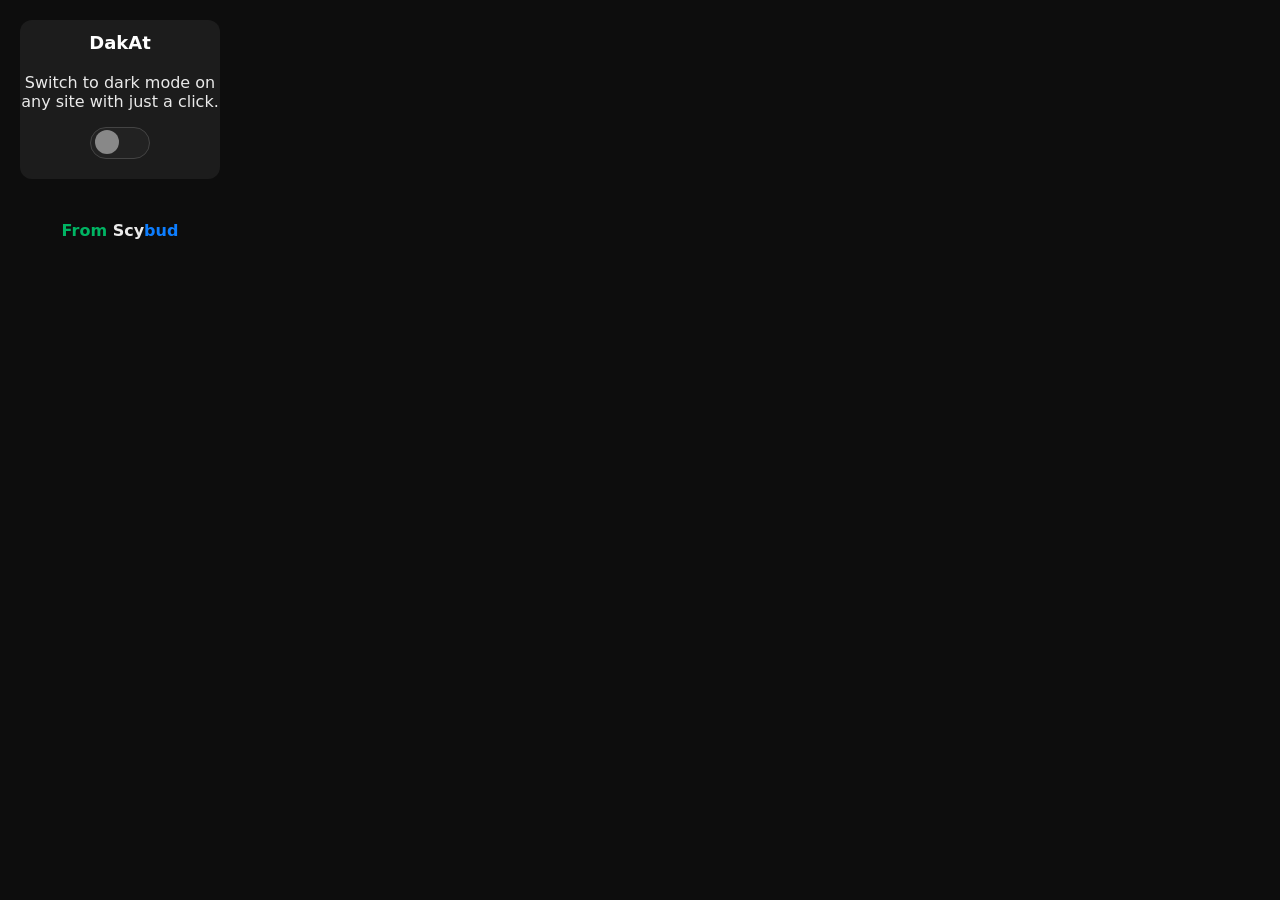
==== popup.html @ 0b9b2b5a "first commit" ====
<!DOCTYPE html>
<html>
<head>
  <meta charset="UTF-8" />
  <title>DakAt</title>
  <link rel="stylesheet" href="popup.css" />
</head>
<body>
  <div class="container">
    <h1>DakAt</h1>
<p>Switch to dark mode on any site with just a click.</p>
    <label class="switch">
      <input type="checkbox" id="toggle">
      <span class="slider"></span>
    </label>
  </div>

  <footer>
    <strong><span class="from">From</span> <div class="logo">Scy<span>bud</span></div></strong>
  </footer>
  <script src="popup.js"></script>
</body>
</html>
---- popup.css ----
body {
  width: 100%;
  height: 100%;
  margin: 0;
  padding: 0;
  width: 240px;
  height: 240px;
    background: #0d0d0d;
  font-family: system-ui, sans-serif;
  color: #eaeaea;
  display: flex;
  flex-direction: column;
  align-items: center;
  justify-content: center;
}

.container {
  margin: 20px;
  border-radius: 12px;
  text-align: center;
  background: #1c1c1c;
}

h1 {
  font-size: 18px;
  margin-bottom: 20px;
  font-weight: 600;
  color: #ffffff;
}

/* Toggle Switch */
.switch {
  position: relative;
  display: inline-block;
  width: 60px;
  height: 32px;
  margin-bottom: 20px;
}

.switch input {
  opacity: 0;
  width: 0;
  height: 0;
}

.slider {
  position: absolute;
  cursor: pointer;
  top: 0;
  left: 0;
  right: 0;
  bottom: 0;
  background: #222;
  border-radius: 32px;
  transition: 0.3s;
  border: 1px solid #444;
}

.slider:before {
  position: absolute;
  content: "";
  height: 24px;
  width: 24px;
  left: 4px;
  bottom: 4px;
  background: #888;
  border-radius: 50%;
  transition: 0.3s;
}

/* When checked */
input:checked + .slider {
  background: #0078ff;
  border-color: #0078ff;
  box-shadow: 0 0 10px #0078ff80;
}

input:checked + .slider:before {
  transform: translateX(28px);
  background: #fff;
}
.logo {
  display: inline;
}
.logo span {
  color: #0d7eff;
}
footer {
  text-align: center;
  width: 100%;
  margin-top: auto;
}
.from {
  color: #00b463;
}
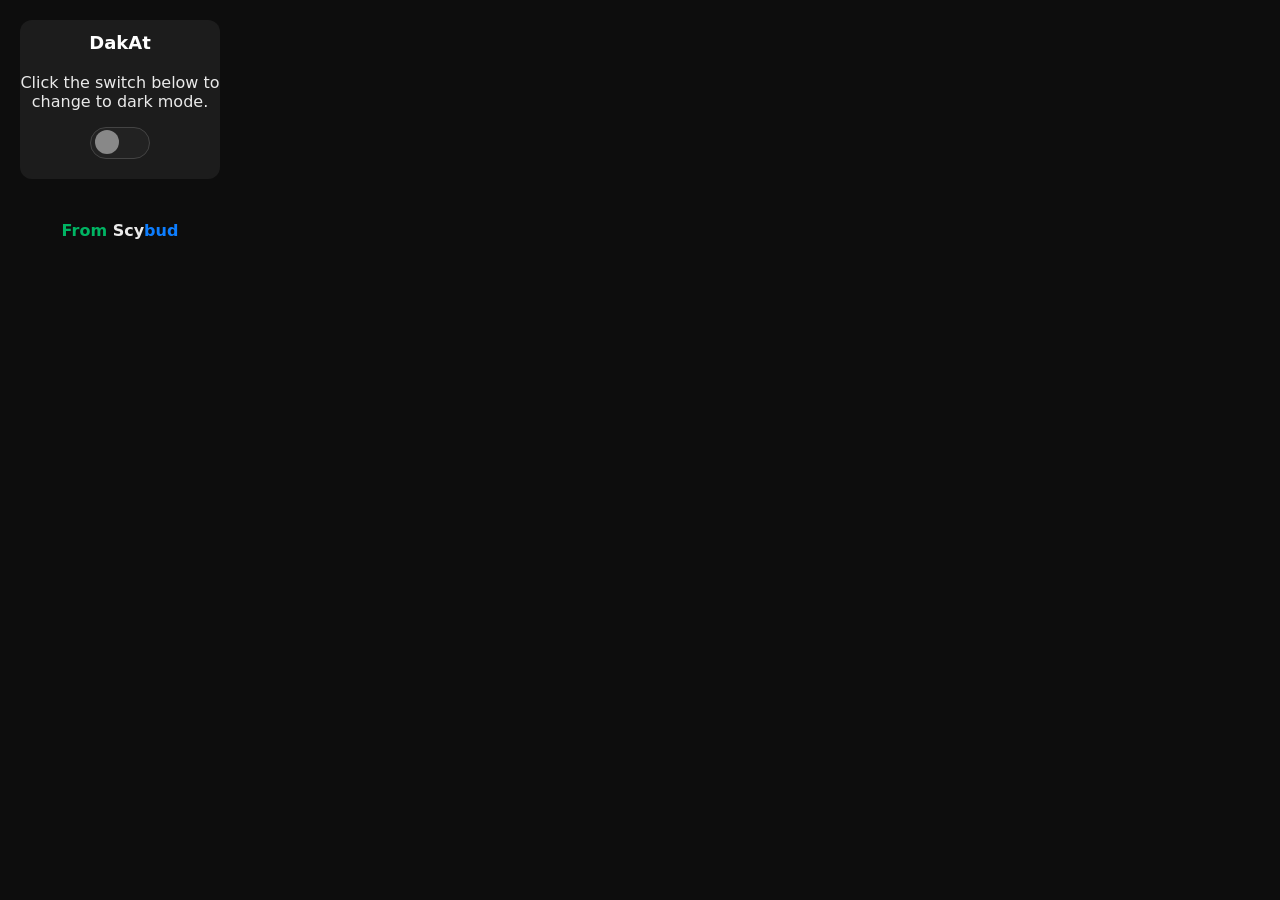
==== commit 266fd28c: "recommit" ====
--- a/popup.html
+++ b/popup.html
@@ -8,7 +8,7 @@
 <body>
   <div class="container">
     <h1>DakAt</h1>
-<p>Switch to dark mode on any site with just a click.</p>
+<p>Click the switch below to change to dark mode.</p>
     <label class="switch">
       <input type="checkbox" id="toggle">
       <span class="slider"></span>
